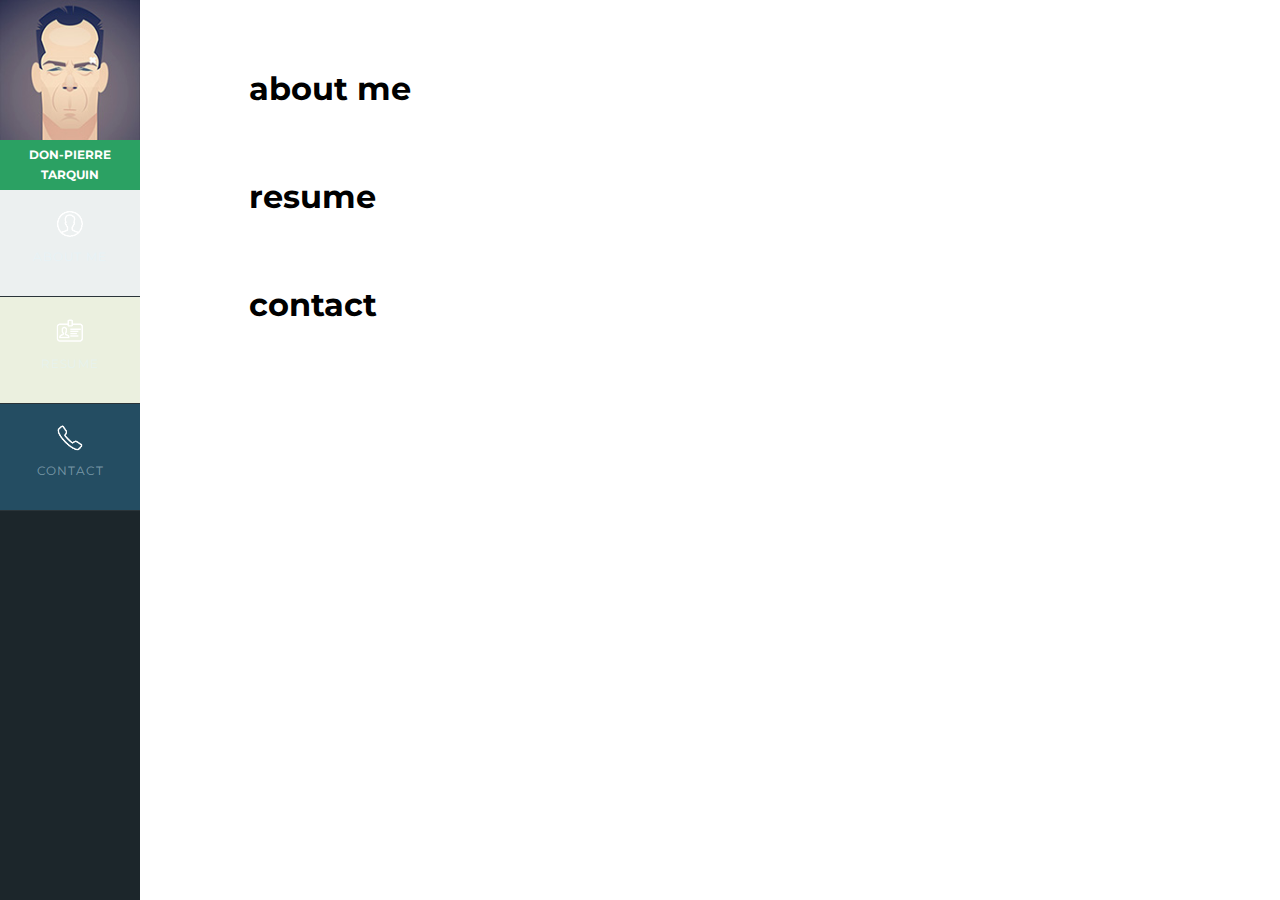
==== test.html @ f53ce7de "First commit" ====
<!DOCTYPE html>
<html lang="en">

<head>
    <meta charset="UTF-8">
    <title>Document</title>
    <link rel="stylesheet" href="assets/css/style.css">
</head>

<body>
    <header>
        <img src="assets/img/avatar.jpg" alt="avatar">
        <h1>DON-PIERRE TARQUIN</h1>
        <nav>
            <ul>
                <li><a href="#/about" id="about"><img src="assets/img/icons8-utilisateur-100.png" alt="">About Me</a>
                </li>
                <li><a href="#/resume" id="resume"><img src="assets/img/icons8-badge-100.png" alt="">Resume</a></li>
                <li><a href="#/contact" id="contact"><img src="assets/img/icons8-téléphone-100.png"
                            alt="">Contact</a></li>
            </ul>
        </nav>
    </header>
    <main>
        <section class="about" id="sabout">
            <h1>
                <img src="assets/img/icons8-utilisateur-100.png" alt="">
                about me
            </h1>
        </section>
        <section class="hide" id="sresume">
            <h1>
                <img src="assets/img/icons8-badge-100.png" alt="">
                resume
            </h1>
        </section>
        <section class="hide" id="scontact">
            <h1>
                <img src="assets/img/icons8-téléphone-100.png" alt="">
                contact
            </h1>
        </section>
    </main>
    <script>
        let $aAbout = document.querySelector('#about');
        let $aResume = document.querySelector('#resume');
        let $aContact = document.querySelector('#contact');

        let $about = document.querySelector('#sabout');
        let $resume = document.querySelector('#sresume');
        let $contact = document.querySelector('#scontact');

        $aAbout.addEventListener('click', ()=>{
            // $about.className = "about";
            // $resume.className = "hide";
            // $contact.className = "hide";

            $aAbout.style.color = "white";
            $aResume.style.color = "rgba(225, 246, 255, 0.80)";
            $aContact.style.color = "rgba(225, 246, 255, 0.80)";

            $about.style.height = "100%";
            $resume.style.height = "0";
            $contact.style.height = "0";

            $about.style.transition = "height 1s";
            $resume.style.transition = "height 1s";
            $contact.style.transition = "height 1s";

            let aboutChildren = $about.children;
            let resumeChildren = $resume.children;
            let contactChildren = $contact.children;

            $about.style.display = "flex";
            $resume.style.display = "none";
            $contact.style.display = "none";
        });
        $aResume.addEventListener('click', ()=>{
            // $about.className = "hide";
            // $resume.className = "resume";
            // $contact.className = "hide";

            $aAbout.style.color = "rgba(225, 246, 255, 0.80)";
            $aResume.style.color = "white";
            $aContact.style.color = "rgba(225, 246, 255, 0.80)";

            $about.style.height = "0";
            $resume.style.height = "100%";
            $contact.style.height = "0";

            $about.style.transition = "height 1s";
            $resume.style.transition = "height 1s";
            $contact.style.transition = "height 1s";

            $about.style.display = "none";
            $resume.style.display = "flex";
            $contact.style.display = "none";
        });
        $aContact.addEventListener('click', ()=>{
            // $about.className = "hide";
            // $resume.className = "hide";
            // $contact.className = "contact";

            $aAbout.style.color = "rgba(225, 246, 255, 0.80)";
            $aResume.style.color = "rgba(225, 246, 255, 0.80)";
            $aContact.style.color = "white";

            $about.style.height = "0";
            $resume.style.height = "0";
            $contact.style.height = "100%";

            $about.style.transition = "height 1s";
            $resume.style.transition = "height 1s";
            $contact.style.transition = "height 1s";

            $about.style.display = "none";
            $resume.style.display = "none";
            $contact.style.display = "flex";
        });
    </script>
</body>

</html>
---- assets/css/style.css ----
@import url('https://fonts.googleapis.com/css?family=Montserrat&display=swap');

*, *::before, *::after{
    margin: 0;
    padding: 0;
    box-sizing: border-box;
}
html, body {
    height: 100%;
    overflow: hidden;
    font-family: 'Montserrat', sans-serif;
}
body{
    display: flex;
}
header{
    min-width: 140px;
    height: 100%;
    background-color: #1c262b;
}
header h1{
    font-size: 12px;

    text-align: center;
    background-color: #2ba163;
    color: white;
    margin: 0;
    line-height: 20px;
    padding: 5px 0 5px 0;
}
header img{
    max-width: 100%;
    vertical-align: middle;
}
header ul{
    list-style-type: none;
    display: flex;
    flex-direction: column;
    align-items: center;
    padding: 0;
    margin: 0;
}
header ul li{
    display: block;
    min-height: 38px;
    color: white;
    width: 100%;
    border-bottom: 1px solid rgba(225, 246, 255, 0.07);
}
header ul li a{
    display: block;
    min-height: 38px;
    color: rgba(225, 246, 255, 0.45);
    text-align: center;
    line-height: 38px;
    text-decoration: none;
    font-size: 12px;
    letter-spacing: .07em;
    text-transform: uppercase;
    display: flex;
    flex-direction: column;
    align-items: center;
    padding: 20px 0;
}
.hideColorMenu{
    color: white;
}
header ul li a:hover{
    color: rgba(225, 246, 255, 0.80);
}
header ul li a img{
    height: 28px;
    width: 28px;
}
main{
    /* border: 1px solid red; */
    height: 100%;
    width: 100%;
}

.navbar{
    height: 100%;
    transition: height 0.5s;
    /* border: 1px solid black; */
    display: flex;
    flex-direction: column;
    align-items: center;
    overflow-x: hidden;
    overflow-y: auto ;
    scroll-behavior: smooth !important;
}

#about h1, #resume h1, #contact h1{
    font-size: 4em;
    font-weight: bold;
    letter-spacing: -4px;
    display: flex;
    flex-direction: column;
    align-items: center;
    color: #334455;
    /* border: 1px solid black; */
}
#about h1 img, #resume h1 img, #contact h1 img{
    height: 50px;
    width: 46px;
    /* border: 1px solid black; */
}

#about{
    background-color: #ecf0f0;
}
#resume{
    background-color: #ebf0df;
}
#contact{
    background-color: #244d62;
}

.collapsed{
    height: 0;
    overflow: hidden !important;
    transition: height 0.5s;

}
p{
    max-width: 700px;
}
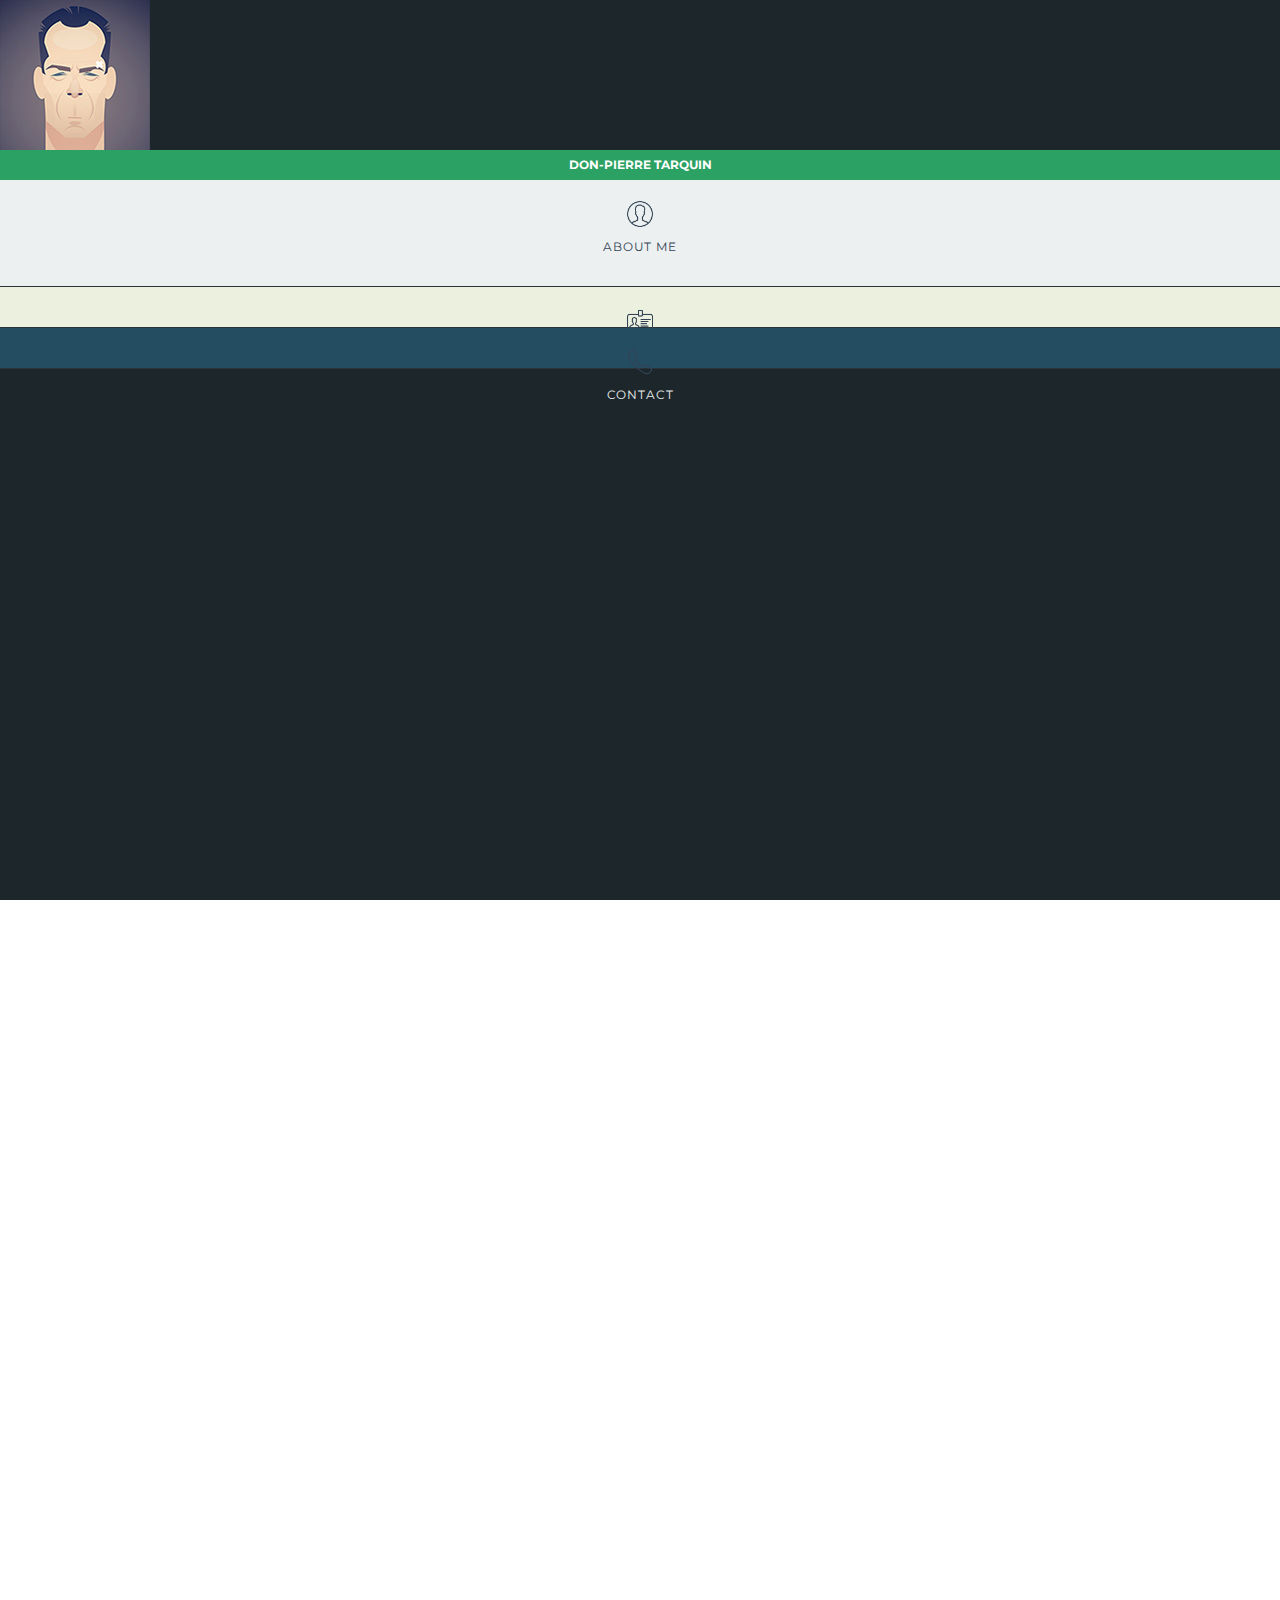
==== commit 9fe4db00: "Some modification" ====
--- a/test.html
+++ b/test.html
@@ -41,7 +41,7 @@
             </h1>
         </section>
     </main>
-    <script>
+    <script src="script.js">
         let $aAbout = document.querySelector('#about');
         let $aResume = document.querySelector('#resume');
         let $aContact = document.querySelector('#contact');
--- a/assets/css/style.css
+++ b/assets/css/style.css
@@ -1,4 +1,4 @@
-@import url('https://fonts.googleapis.com/css?family=Montserrat&display=swap');
+@import url('https://fonts.googleapis.com/css?family=Montserrat:400,400i,500,500i,600,600i,700,700i,800,800i,900,900i&display=swap');
 
 *, *::before, *::after{
     margin: 0;
@@ -9,14 +9,20 @@
     height: 100%;
     overflow: hidden;
     font-family: 'Montserrat', sans-serif;
+    font-size: 800;
 }
-body{
+.wrapper{
+    height: 100%;
     display: flex;
 }
+/* body{
+    display: flex;
+} */
 header{
     min-width: 140px;
     height: 100%;
     background-color: #1c262b;
+    /* position: absolute; */
 }
 header h1{
     font-size: 12px;
@@ -81,15 +87,17 @@
 .navbar{
     height: 100%;
     transition: height 0.5s;
-    /* border: 1px solid black; */
+    /* border: 1px solid red; */
     display: flex;
     flex-direction: column;
     align-items: center;
     overflow-x: hidden;
-    overflow-y: auto ;
+    overflow-y: scroll;
     scroll-behavior: smooth !important;
 }
-
+section{
+    overflow-y:scroll;
+}
 #about h1, #resume h1, #contact h1{
     font-size: 4em;
     font-weight: bold;
@@ -97,7 +105,9 @@
     display: flex;
     flex-direction: column;
     align-items: center;
-    color: #334455;
+    /* color: #334455; */
+    margin-top: 75px;
+    padding: .6em 0;
     /* border: 1px solid black; */
 }
 #about h1 img, #resume h1 img, #contact h1 img{
@@ -108,21 +118,41 @@
 
 #about{
     background-color: #ecf0f0;
+    color: #334455;
 }
 #resume{
     background-color: #ebf0df;
+    color: #334455;
 }
 #contact{
     background-color: #244d62;
+    color: #ecf0f0 !important;
 }
 
 .collapsed{
     height: 0;
-    overflow: hidden !important;
     transition: height 0.5s;
-
 }
 p{
     max-width: 700px;
+    text-align: justify;
+    text-justify: inter-word;
+}
+/* .navbar::-webkit-scrollbar {
+    width: 0.8em;
 }
 
+.navbar::-webkit-scrollbar-thumb {
+  background-color: darkgrey;
+  outline: 1px solid slategrey;
+  border-radius: 10px;
+}
+.navbar::-moz-scrollbar {
+    width: 0.8em;
+}
+
+.navbar::-moz-scrollbar-thumb {
+  background-color: darkgrey;
+  outline: 1px solid slategrey;
+  border-radius: 10px;
+} */
